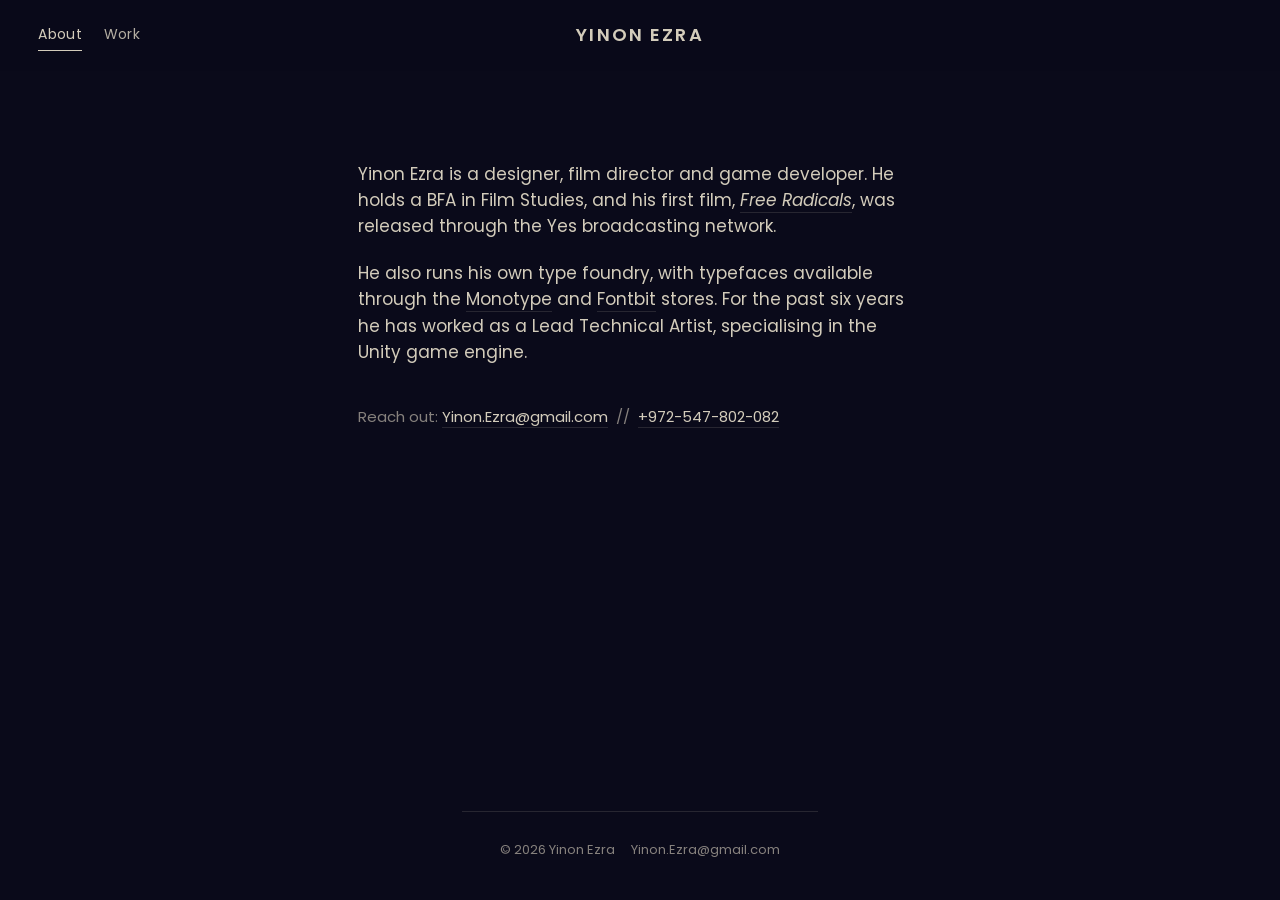
==== about.html @ d4640f91 "Portfolio site: static rebuild of yinonezra.com Co-Authored-By: Claude Fable 5.1 <noreply@anthropic." ====
<!doctype html>
<html lang="en">
<head>
  <meta charset="utf-8">
  <meta name="viewport" content="width=device-width, initial-scale=1">
  <meta name="color-scheme" content="dark">
  <meta name="theme-color" content="#0a0a1a">
  <link rel="preconnect" href="https://fonts.googleapis.com">
  <link rel="preconnect" href="https://fonts.gstatic.com" crossorigin>
  <link href="https://fonts.googleapis.com/css2?family=Poppins:wght@400;500;600&display=swap" rel="stylesheet">
  <link rel="stylesheet" href="css/style.css">
  <link rel="icon" href="data:image/svg+xml,<svg xmlns=%22http://www.w3.org/2000/svg%22 viewBox=%220 0 32 32%22><rect width=%2232%22 height=%2232%22 rx=%226%22 fill=%22%230a0a1a%22/><text x=%2216%22 y=%2222%22 font-family=%22Poppins,sans-serif%22 font-size=%2216%22 font-weight=%22600%22 text-anchor=%22middle%22 fill=%22%23d3ccbb%22>YE</text></svg>">
  <title>About — Yinon Ezra</title>
  <meta name="description" content="About Yinon Ezra, Lead Technical Artist specialised in Unity.">
</head>
<body>
  <header class="site-header">
    <div class="inner">
      <nav class="site-nav" aria-label="Primary">
        <a href="about.html" aria-current="page">About</a>
        <a href="index.html">Work</a>
      </nav>
      <a class="brand" href="index.html">Yinon Ezra</a>
      <span aria-hidden="true"></span>
    </div>
  </header>
  <main class="about">
    <p>Yinon Ezra is a designer, film director and game developer. He holds a BFA in Film Studies, and his first film, <a href="https://www.yes.co.il/content/tv/movies/free-radicals/" target="_blank" rel="noopener"><em>Free Radicals</em></a>, was released through the Yes broadcasting network.</p>
    <p>He also runs his own type foundry, with typefaces available through the <a href="https://www.myfonts.com/collections/yinon-ezra-foundry/" target="_blank" rel="noopener">Monotype</a> and <a href="https://fontbit.co.il/product-list" target="_blank" rel="noopener">Fontbit</a> stores. For the past six years he has worked as a Lead Technical Artist, specialising in the Unity game engine.</p>
    <p class="contact">Reach out: <a href="mailto:Yinon.Ezra@gmail.com">Yinon.Ezra@gmail.com</a> &nbsp;//&nbsp; <a href="tel:+972547802082">+972-547-802-082</a></p>
  </main>
  <footer class="site-footer">
    <span>&copy; <span data-year></span> Yinon Ezra</span>
    <span><a href="mailto:Yinon.Ezra@gmail.com">Yinon.Ezra@gmail.com</a></span>
  </footer>
  <script src="js/projects.js"></script>
  <script src="js/main.js"></script>
</body>
</html>
---- css/style.css ----
/* ------------------------------------------------------------------
   Yinon Ezra — portfolio
   Palette and type mirror the original site: deep navy, warm bone
   text, a geometric sans (Poppins).
------------------------------------------------------------------- */
:root {
  --bg: #0a0a1a;
  --bg-elev: #12122a;
  --fg: #d3ccbb;
  --fg-dim: rgba(211, 204, 187, 0.62);
  --line: rgba(211, 204, 187, 0.14);
  --card: #2f2f33;
  --accent: #f2b544;          /* used sparingly: play button, focus ring */
  --max: 1400px;
  --gutter: clamp(16px, 3vw, 40px);
  --font: "Poppins", "Futura", "Avenir Next", "Helvetica Neue", Arial, sans-serif;
}

*, *::before, *::after { box-sizing: border-box; }
html { scroll-behavior: smooth; -webkit-text-size-adjust: 100%; }
body {
  margin: 0;
  background: var(--bg);
  color: var(--fg);
  font-family: var(--font);
  font-weight: 400;
  line-height: 1.55;
  -webkit-font-smoothing: antialiased;
}
img, video, iframe { display: block; max-width: 100%; }
a { color: inherit; text-decoration: none; }
a:focus-visible, button:focus-visible { outline: 2px solid var(--accent); outline-offset: 3px; }
button { font: inherit; color: inherit; }

/* Header ---------------------------------------------------------- */
.site-header {
  position: sticky; top: 0; z-index: 20;
  background: color-mix(in srgb, var(--bg) 88%, transparent);
  backdrop-filter: blur(10px);
  -webkit-backdrop-filter: blur(10px);
}
.site-header .inner {
  max-width: var(--max); margin: 0 auto; padding: 20px var(--gutter);
  display: grid; grid-template-columns: 1fr auto 1fr; align-items: center;
}
.site-nav { display: flex; gap: 22px; font-size: 14px; letter-spacing: 0.02em; }
.site-nav a { opacity: 0.85; transition: opacity .2s; padding: 4px 0; border-bottom: 1px solid transparent; }
.site-nav a:hover, .site-nav a[aria-current="page"] { opacity: 1; border-bottom-color: var(--fg); }
.brand {
  font-weight: 600; font-size: 18px; letter-spacing: 0.12em; text-transform: uppercase;
  justify-self: center; white-space: nowrap;
}

/* Hero ------------------------------------------------------------ */
.hero { text-align: center; padding: clamp(40px, 8vh, 96px) var(--gutter) clamp(32px, 6vh, 72px); }
.hero h1 { margin: 0; font-weight: 400; font-size: clamp(22px, 2.6vw, 32px); letter-spacing: 0.01em; }
.hero p  { margin: 10px 0 0; color: var(--fg-dim); font-size: 15px; }

/* Work grid — full-bleed live video wall ------------------------ */
.work { width: 100%; max-width: none; margin: 0; padding: 0 0 80px; }
.grid { display: grid; grid-template-columns: repeat(2, 1fr); gap: 4px; }
.tile { position: relative; display: block; background: var(--card); overflow: hidden; aspect-ratio: 16 / 9; }
.tile.featured { grid-column: 1 / -1; }
.tile .poster { position: absolute; inset: 0; z-index: 1; width: 100%; height: 100%; object-fit: cover; transition: opacity 1.2s ease; }
.tile.is-live .poster { opacity: 0; }
/* The embed is oversized and scaled so YouTube's letterboxing, title bar
   and watermark are cropped away; pointer-events are off so clicks reach
   the surrounding link instead of the player. */
.tile .live {
  position: absolute; top: 50%; left: 50%; width: 100%; height: 100%; border: 0;
  transform: translate(-50%, -50%) scale(1.22);
  pointer-events: none;
}
.tile::after { content: ""; position: absolute; inset: 0; background: rgba(10,10,26,0); transition: background .3s; }
.tile:hover::after { background: rgba(10,10,26,.28); }
.tile .label {
  position: absolute; left: 0; right: 0; bottom: 0; z-index: 2; padding: 48px 22px 18px;
  background: linear-gradient(to top, rgba(10,10,26,.9), transparent);
  font-size: 16px; letter-spacing: 0.03em;
  opacity: 0; transform: translateY(6px); transition: opacity .3s, transform .3s;
}
.tile:hover .label, .tile:focus-visible .label { opacity: 1; transform: none; }

/* Project page ---------------------------------------------------- */
.project { max-width: 1100px; margin: 0 auto; padding: 0 var(--gutter) 60px; }
.project-head { text-align: center; padding: clamp(28px, 5vh, 56px) 0 clamp(24px, 4vh, 40px); }
.project-head h1 { margin: 0 0 12px; font-weight: 500; font-size: clamp(26px, 3vw, 36px); }
.project-head p  { margin: 0 auto; max-width: 62ch; color: var(--fg-dim); font-size: 16px; }
.tools { display: flex; flex-wrap: wrap; justify-content: center; gap: 8px; margin: 18px 0 0; padding: 0; list-style: none; }
.tools li { font-size: 12px; letter-spacing: .06em; text-transform: uppercase; padding: 5px 10px; border: 1px solid var(--line); border-radius: 999px; color: var(--fg-dim); }
.media { display: grid; gap: 18px; }
.media > * { width: 100%; border-radius: 4px; overflow: hidden; background: var(--card); }
.video-frame { position: relative; aspect-ratio: 16 / 9; }
.video-frame iframe { position: absolute; inset: 0; width: 100%; height: 100%; border: 0; }
.video-frame .poster { position: absolute; inset: 0; width: 100%; height: 100%; object-fit: cover; cursor: pointer; }
.video-frame .poster-btn { position: absolute; inset: 0; width: 100%; height: 100%; background: none; border: 0; cursor: pointer; padding: 0; }
.video-frame .poster-btn::after {
  content: ""; position: absolute; inset: 0; margin: auto; width: 72px; height: 72px; border-radius: 50%;
  background: rgba(10,10,26,.6); border: 1px solid rgba(211,204,187,.4);
  background-image: url("data:image/svg+xml;utf8,<svg xmlns='http://www.w3.org/2000/svg' viewBox='0 0 24 24'><path fill='%23d3ccbb' d='M9 6.5v11l9-5.5z'/></svg>");
  background-repeat: no-repeat; background-position: center; background-size: 40px;
  transition: transform .25s;
}
.video-frame .poster-btn:hover::after { transform: scale(1.06); }

.pager { display: flex; justify-content: space-between; gap: 16px; margin-top: 48px; padding-top: 24px; border-top: 1px solid var(--line); font-size: 14px; }
.pager a { color: var(--fg-dim); transition: color .2s; }
.pager a:hover { color: var(--fg); }
.pager .next { text-align: right; margin-left: auto; }
.pager small { display: block; font-size: 11px; letter-spacing: .1em; text-transform: uppercase; opacity: .6; }

/* About ----------------------------------------------------------- */
.about { max-width: 640px; margin: 0 auto; padding: clamp(40px, 10vh, 120px) var(--gutter) 100px; font-size: 17px; }
.about p { margin: 0 0 1.2em; }
.about .contact { margin-top: 40px; color: var(--fg-dim); font-size: 15px; }
.about a { color: var(--fg); border-bottom: 1px solid var(--line); transition: border-color .2s; }
.about a:hover { border-bottom-color: var(--fg); }

/* Footer ---------------------------------------------------------- */
.site-footer { max-width: var(--max); margin: 0 auto; padding: 28px var(--gutter) 40px; border-top: 1px solid var(--line); color: var(--fg-dim); font-size: 13px; display: flex; justify-content: space-between; gap: 16px; flex-wrap: wrap; }
.site-footer a:hover { color: var(--fg); }

/* Responsive ------------------------------------------------------ */
@media (max-width: 720px) {
  .site-header .inner { grid-template-columns: 1fr auto; }
  .brand { grid-row: 1; grid-column: 1; justify-self: start; }
  .site-nav { grid-column: 2; }
  .grid { grid-template-columns: 1fr; }
  .tile .label { opacity: 1; transform: none; padding: 34px 16px 14px; font-size: 14px; }
}
@media (prefers-reduced-motion: reduce) {
  html { scroll-behavior: auto; }
  *, *::before, *::after { transition: none !important; }
}

/* Layout polish -------------------------------------------------- */
body { min-height: 100vh; min-height: 100dvh; display: flex; flex-direction: column; }
main { flex: 1 0 auto; width: 100%; }
.pager a { min-width: 0; overflow-wrap: anywhere; }
@media (max-width: 720px) {
  .pager { flex-direction: column; gap: 14px; }
  .pager .next { text-align: left; margin-left: 0; }
}
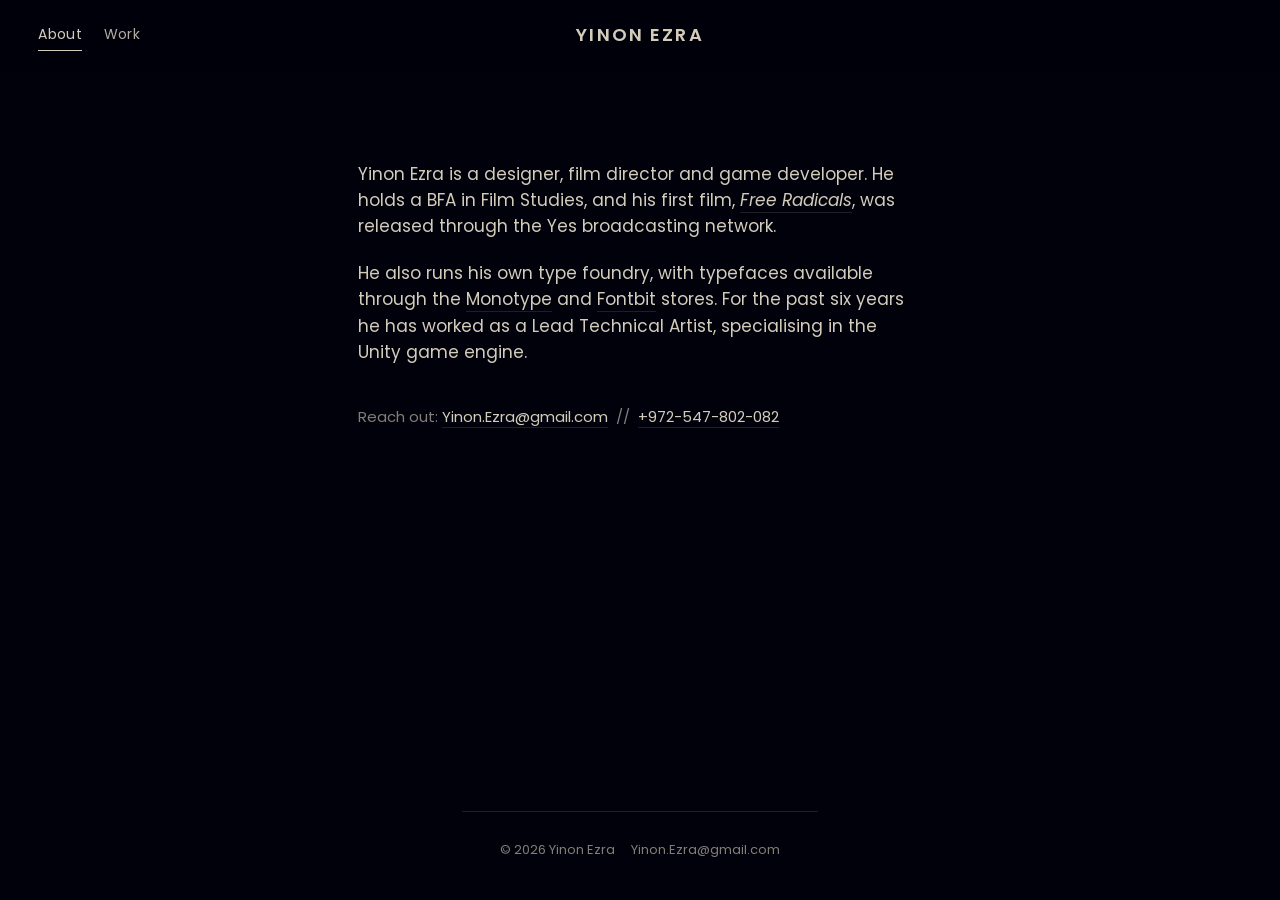
==== commit c68d56fa: "Darken background to #00010B Co-Authored-By: Claude Fable 5.1 <noreply@anthropic.com>" ====
--- a/about.html
+++ b/about.html
@@ -4,12 +4,12 @@
   <meta charset="utf-8">
   <meta name="viewport" content="width=device-width, initial-scale=1">
   <meta name="color-scheme" content="dark">
-  <meta name="theme-color" content="#0a0a1a">
+  <meta name="theme-color" content="#00010b">
   <link rel="preconnect" href="https://fonts.googleapis.com">
   <link rel="preconnect" href="https://fonts.gstatic.com" crossorigin>
   <link href="https://fonts.googleapis.com/css2?family=Poppins:wght@400;500;600&display=swap" rel="stylesheet">
   <link rel="stylesheet" href="css/style.css">
-  <link rel="icon" href="data:image/svg+xml,<svg xmlns=%22http://www.w3.org/2000/svg%22 viewBox=%220 0 32 32%22><rect width=%2232%22 height=%2232%22 rx=%226%22 fill=%22%230a0a1a%22/><text x=%2216%22 y=%2222%22 font-family=%22Poppins,sans-serif%22 font-size=%2216%22 font-weight=%22600%22 text-anchor=%22middle%22 fill=%22%23d3ccbb%22>YE</text></svg>">
+  <link rel="icon" href="data:image/svg+xml,<svg xmlns=%22http://www.w3.org/2000/svg%22 viewBox=%220 0 32 32%22><rect width=%2232%22 height=%2232%22 rx=%226%22 fill=%22%2300010b%22/><text x=%2216%22 y=%2222%22 font-family=%22Poppins,sans-serif%22 font-size=%2216%22 font-weight=%22600%22 text-anchor=%22middle%22 fill=%22%23d3ccbb%22>YE</text></svg>">
   <title>About — Yinon Ezra</title>
   <meta name="description" content="About Yinon Ezra, Lead Technical Artist specialised in Unity.">
 </head>
--- a/css/style.css
+++ b/css/style.css
@@ -4,8 +4,8 @@
    text, a geometric sans (Poppins).
 ------------------------------------------------------------------- */
 :root {
-  --bg: #0a0a1a;
-  --bg-elev: #12122a;
+  --bg: #00010b;
+  --bg-elev: #0a0b1c;
   --fg: #d3ccbb;
   --fg-dim: rgba(211, 204, 187, 0.62);
   --line: rgba(211, 204, 187, 0.14);
@@ -31,6 +31,30 @@
 a { color: inherit; text-decoration: none; }
 a:focus-visible, button:focus-visible { outline: 2px solid var(--accent); outline-offset: 3px; }
 button { font: inherit; color: inherit; }
+
+/* Loading screen (Work page) ------------------------------------- */
+html.is-loading { overflow: hidden; }
+.loader {
+  position: fixed; inset: 0; z-index: 100; background: var(--bg);
+  display: grid; place-items: center;
+  --p: 0;
+  transition: opacity .7s ease, visibility 0s linear .7s;
+}
+.loader.done { opacity: 0; visibility: hidden; pointer-events: none; }
+.loader-inner { display: grid; justify-items: center; gap: 22px; }
+.loader-brand {
+  font-weight: 600; font-size: 20px; letter-spacing: 0.22em; text-transform: uppercase;
+  animation: loader-pulse 2.2s ease-in-out infinite;
+}
+.loader-bar { width: 180px; height: 2px; background: rgba(211,204,187,.15); overflow: hidden; border-radius: 2px; }
+.loader-bar span {
+  display: block; height: 100%; background: var(--fg);
+  transform-origin: left; transform: scaleX(var(--p));
+  transition: transform .5s cubic-bezier(.2,.7,.2,1);
+}
+.loader-text { font-size: 11px; letter-spacing: .18em; text-transform: uppercase; color: var(--fg-dim); }
+@keyframes loader-pulse { 0%, 100% { opacity: .55; } 50% { opacity: 1; } }
+@media (prefers-reduced-motion: reduce) { .loader-brand { animation: none; } }
 
 /* Header ---------------------------------------------------------- */
 .site-header {
@@ -71,11 +95,11 @@
   transform: translate(-50%, -50%) scale(1.22);
   pointer-events: none;
 }
-.tile::after { content: ""; position: absolute; inset: 0; background: rgba(10,10,26,0); transition: background .3s; }
-.tile:hover::after { background: rgba(10,10,26,.28); }
+.tile::after { content: ""; position: absolute; inset: 0; background: rgba(0,1,11,0); transition: background .3s; }
+.tile:hover::after { background: rgba(0,1,11,.28); }
 .tile .label {
   position: absolute; left: 0; right: 0; bottom: 0; z-index: 2; padding: 48px 22px 18px;
-  background: linear-gradient(to top, rgba(10,10,26,.9), transparent);
+  background: linear-gradient(to top, rgba(0,1,11,.9), transparent);
   font-size: 16px; letter-spacing: 0.03em;
   opacity: 0; transform: translateY(6px); transition: opacity .3s, transform .3s;
 }
@@ -96,7 +120,7 @@
 .video-frame .poster-btn { position: absolute; inset: 0; width: 100%; height: 100%; background: none; border: 0; cursor: pointer; padding: 0; }
 .video-frame .poster-btn::after {
   content: ""; position: absolute; inset: 0; margin: auto; width: 72px; height: 72px; border-radius: 50%;
-  background: rgba(10,10,26,.6); border: 1px solid rgba(211,204,187,.4);
+  background: rgba(0,1,11,.6); border: 1px solid rgba(211,204,187,.4);
   background-image: url("data:image/svg+xml;utf8,<svg xmlns='http://www.w3.org/2000/svg' viewBox='0 0 24 24'><path fill='%23d3ccbb' d='M9 6.5v11l9-5.5z'/></svg>");
   background-repeat: no-repeat; background-position: center; background-size: 40px;
   transition: transform .25s;
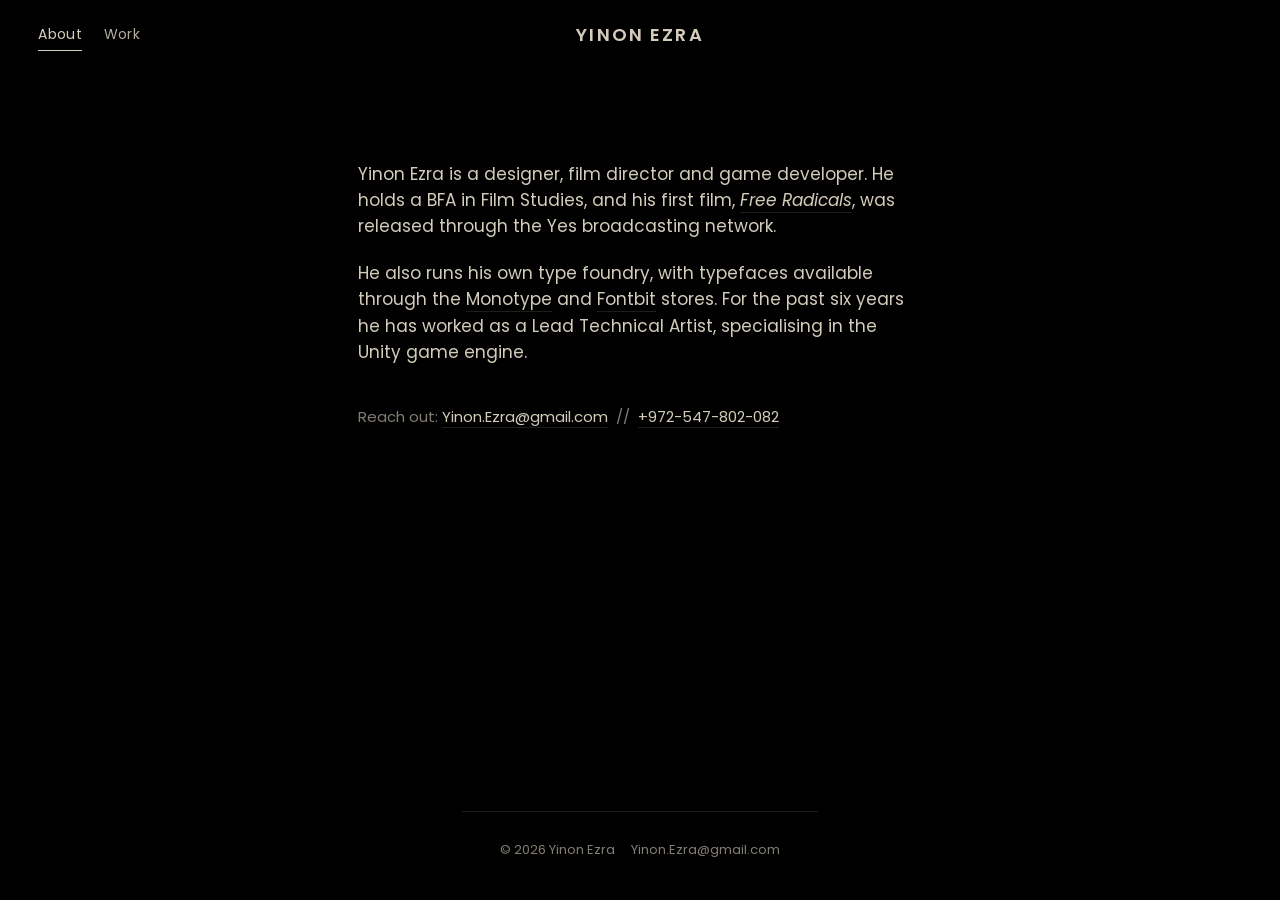
==== commit 88a5b327: "Pure black background Co-Authored-By: Claude Fable 5.1 <noreply@anthropic.com>" ====
--- a/about.html
+++ b/about.html
@@ -4,12 +4,12 @@
   <meta charset="utf-8">
   <meta name="viewport" content="width=device-width, initial-scale=1">
   <meta name="color-scheme" content="dark">
-  <meta name="theme-color" content="#00010b">
+  <meta name="theme-color" content="#000000">
   <link rel="preconnect" href="https://fonts.googleapis.com">
   <link rel="preconnect" href="https://fonts.gstatic.com" crossorigin>
   <link href="https://fonts.googleapis.com/css2?family=Poppins:wght@400;500;600&display=swap" rel="stylesheet">
   <link rel="stylesheet" href="css/style.css">
-  <link rel="icon" href="data:image/svg+xml,<svg xmlns=%22http://www.w3.org/2000/svg%22 viewBox=%220 0 32 32%22><rect width=%2232%22 height=%2232%22 rx=%226%22 fill=%22%2300010b%22/><text x=%2216%22 y=%2222%22 font-family=%22Poppins,sans-serif%22 font-size=%2216%22 font-weight=%22600%22 text-anchor=%22middle%22 fill=%22%23d3ccbb%22>YE</text></svg>">
+  <link rel="icon" href="data:image/svg+xml,<svg xmlns=%22http://www.w3.org/2000/svg%22 viewBox=%220 0 32 32%22><rect width=%2232%22 height=%2232%22 rx=%226%22 fill=%22%23000000%22/><text x=%2216%22 y=%2222%22 font-family=%22Poppins,sans-serif%22 font-size=%2216%22 font-weight=%22600%22 text-anchor=%22middle%22 fill=%22%23d3ccbb%22>YE</text></svg>">
   <title>About — Yinon Ezra</title>
   <meta name="description" content="About Yinon Ezra, Lead Technical Artist specialised in Unity.">
 </head>
--- a/css/style.css
+++ b/css/style.css
@@ -4,8 +4,8 @@
    text, a geometric sans (Poppins).
 ------------------------------------------------------------------- */
 :root {
-  --bg: #00010b;
-  --bg-elev: #0a0b1c;
+  --bg: #000000;
+  --bg-elev: #0c0c0c;
   --fg: #d3ccbb;
   --fg-dim: rgba(211, 204, 187, 0.62);
   --line: rgba(211, 204, 187, 0.14);
@@ -95,11 +95,11 @@
   transform: translate(-50%, -50%) scale(1.22);
   pointer-events: none;
 }
-.tile::after { content: ""; position: absolute; inset: 0; background: rgba(0,1,11,0); transition: background .3s; }
-.tile:hover::after { background: rgba(0,1,11,.28); }
+.tile::after { content: ""; position: absolute; inset: 0; background: rgba(0,0,0,0); transition: background .3s; }
+.tile:hover::after { background: rgba(0,0,0,.28); }
 .tile .label {
   position: absolute; left: 0; right: 0; bottom: 0; z-index: 2; padding: 48px 22px 18px;
-  background: linear-gradient(to top, rgba(0,1,11,.9), transparent);
+  background: linear-gradient(to top, rgba(0,0,0,.9), transparent);
   font-size: 16px; letter-spacing: 0.03em;
   opacity: 0; transform: translateY(6px); transition: opacity .3s, transform .3s;
 }
@@ -120,7 +120,7 @@
 .video-frame .poster-btn { position: absolute; inset: 0; width: 100%; height: 100%; background: none; border: 0; cursor: pointer; padding: 0; }
 .video-frame .poster-btn::after {
   content: ""; position: absolute; inset: 0; margin: auto; width: 72px; height: 72px; border-radius: 50%;
-  background: rgba(0,1,11,.6); border: 1px solid rgba(211,204,187,.4);
+  background: rgba(0,0,0,.6); border: 1px solid rgba(211,204,187,.4);
   background-image: url("data:image/svg+xml;utf8,<svg xmlns='http://www.w3.org/2000/svg' viewBox='0 0 24 24'><path fill='%23d3ccbb' d='M9 6.5v11l9-5.5z'/></svg>");
   background-repeat: no-repeat; background-position: center; background-size: 40px;
   transition: transform .25s;
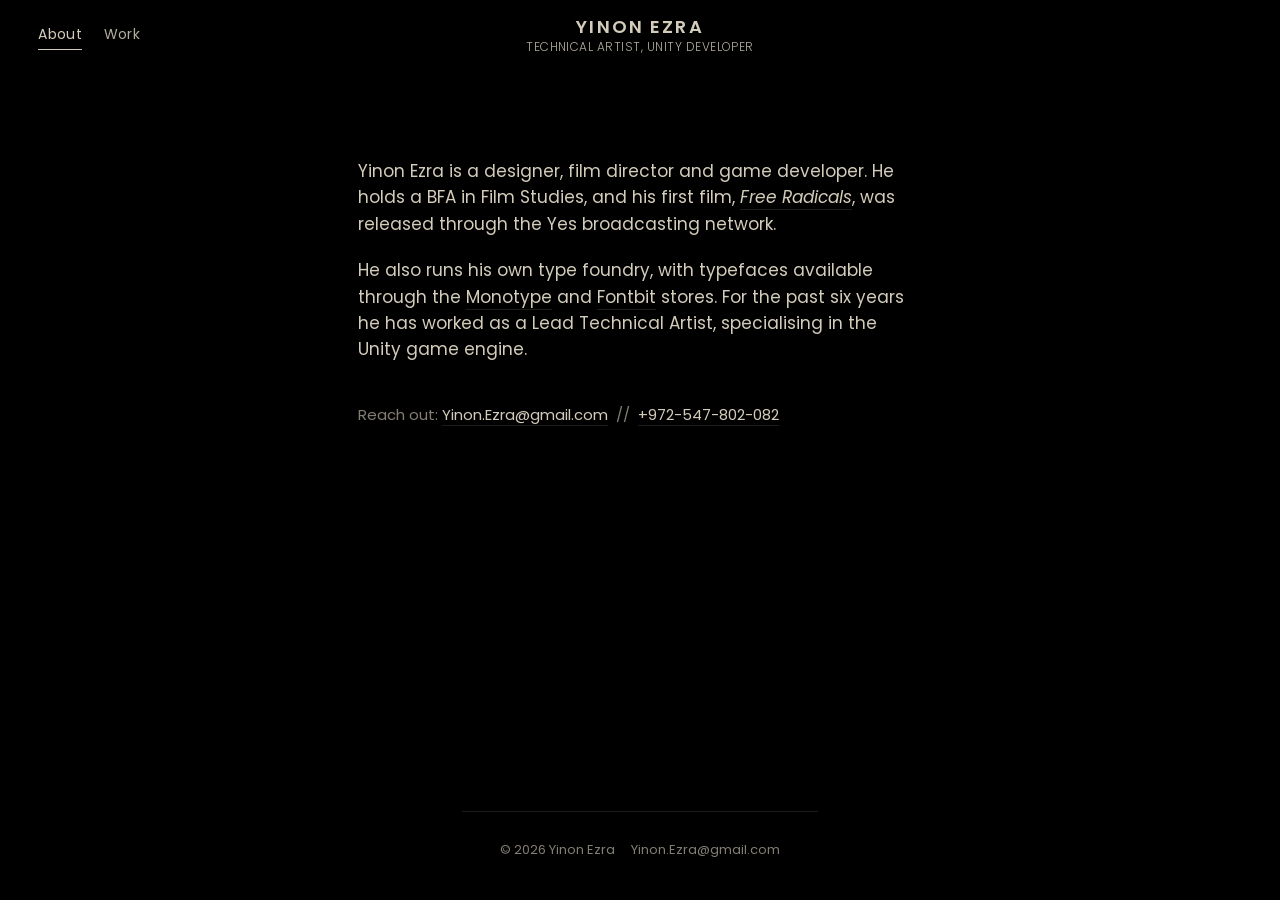
==== commit e53b6058: "Move tagline into the header under the brand; remove hero block Co-Authored-By: Claude Fable 5.1 <no" ====
--- a/about.html
+++ b/about.html
@@ -7,7 +7,7 @@
   <meta name="theme-color" content="#000000">
   <link rel="preconnect" href="https://fonts.googleapis.com">
   <link rel="preconnect" href="https://fonts.gstatic.com" crossorigin>
-  <link href="https://fonts.googleapis.com/css2?family=Poppins:wght@400;500;600&display=swap" rel="stylesheet">
+  <link href="https://fonts.googleapis.com/css2?family=Poppins:wght@300;400;500;600&display=swap" rel="stylesheet">
   <link rel="stylesheet" href="css/style.css">
   <link rel="icon" href="data:image/svg+xml,<svg xmlns=%22http://www.w3.org/2000/svg%22 viewBox=%220 0 32 32%22><rect width=%2232%22 height=%2232%22 rx=%226%22 fill=%22%23000000%22/><text x=%2216%22 y=%2222%22 font-family=%22Poppins,sans-serif%22 font-size=%2216%22 font-weight=%22600%22 text-anchor=%22middle%22 fill=%22%23d3ccbb%22>YE</text></svg>">
   <title>About — Yinon Ezra</title>
@@ -20,7 +20,7 @@
         <a href="about.html" aria-current="page">About</a>
         <a href="index.html">Work</a>
       </nav>
-      <a class="brand" href="index.html">Yinon Ezra</a>
+      <a class="brand" href="index.html"><span class="brand-name">Yinon Ezra</span><span class="brand-tagline">Technical Artist, Unity Developer</span></a>
       <span aria-hidden="true"></span>
     </div>
   </header>
--- a/css/style.css
+++ b/css/style.css
@@ -64,7 +64,49 @@
   -webkit-backdrop-filter: blur(10px);
 }
 .site-header .inner {
-  max-width: var(--max); margin: 0 auto; padding: 20px var(--gutter);
+  max-width: var(--max); margin: 0 auto; padding: 16px var(--gutter) 14px;
+  display: grid; grid-template-columns: 1fr auto 1fr; align-items: center;
+}
+.site-nav { display: flex; gap: 22px; font-size: 14px; letter-spacing: 0.02em; }
+.site-nav a { opacity: 0.85; transition: opacity .2s; padding: 4px 0; border-bottom: 1px solid transparent; }
+.site-nav a:hover, .site-nav a[aria-current="page"] { opacity: 1; border-bottom-color: var(--fg); }
+.brand { justify-self: center; display: grid; justify-items: center; gap: 2px; text-align: center; white-space: nowrap; }
+.brand-name { font-weight: 600; font-size: 18px; letter-spacing: 0.12em; text-transform: uppercase; line-height: 1.2; }
+.brand-tagline { font-weight: 300; font-size: 12px; letter-spacing: 0.04em; line-height: 1.2; opacity: .85; }
+
+/* Loading screen (Work page) ------------------------------------- */
+html.is-loading { overflow: hidden; }
+.loader {
+  position: fixed; inset: 0; z-index: 100; background: var(--bg);
+  display: grid; place-items: center;
+  --p: 0;
+  transition: opacity .7s ease, visibility 0s linear .7s;
+}
+.loader.done { opacity: 0; visibility: hidden; pointer-events: none; }
+.loader-inner { display: grid; justify-items: center; gap: 22px; }
+.loader-brand {
+  font-weight: 600; font-size: 20px; letter-spacing: 0.22em; text-transform: uppercase;
+  animation: loader-pulse 2.2s ease-in-out infinite;
+}
+.loader-bar { width: 180px; height: 2px; background: rgba(211,204,187,.15); overflow: hidden; border-radius: 2px; }
+.loader-bar span {
+  display: block; height: 100%; background: var(--fg);
+  transform-origin: left; transform: scaleX(var(--p));
+  transition: transform .5s cubic-bezier(.2,.7,.2,1);
+}
+.loader-text { font-size: 11px; letter-spacing: .18em; text-transform: uppercase; color: var(--fg-dim); }
+@keyframes loader-pulse { 0%, 100% { opacity: .55; } 50% { opacity: 1; } }
+@media (prefers-reduced-motion: reduce) { .loader-brand { animation: none; } }
+
+/* Header ---------------------------------------------------------- */
+.site-header {
+  position: sticky; top: 0; z-index: 20;
+  background: color-mix(in srgb, var(--bg) 88%, transparent);
+  backdrop-filter: blur(10px);
+  -webkit-backdrop-filter: blur(10px);
+}
+.site-header .inner {
+  max-width: var(--max); margin: 0 auto; padding: 16px var(--gutter) 14px;
   display: grid; grid-template-columns: 1fr auto 1fr; align-items: center;
 }
 .site-nav { display: flex; gap: 22px; font-size: 14px; letter-spacing: 0.02em; }
@@ -74,11 +116,6 @@
   font-weight: 600; font-size: 18px; letter-spacing: 0.12em; text-transform: uppercase;
   justify-self: center; white-space: nowrap;
 }
-
-/* Hero ------------------------------------------------------------ */
-.hero { text-align: center; padding: clamp(40px, 8vh, 96px) var(--gutter) clamp(32px, 6vh, 72px); }
-.hero h1 { margin: 0; font-weight: 400; font-size: clamp(22px, 2.6vw, 32px); letter-spacing: 0.01em; }
-.hero p  { margin: 10px 0 0; color: var(--fg-dim); font-size: 15px; }
 
 /* Work grid — full-bleed live video wall ------------------------ */
 .work { width: 100%; max-width: none; margin: 0; padding: 0 0 80px; }
@@ -147,7 +184,7 @@
 /* Responsive ------------------------------------------------------ */
 @media (max-width: 720px) {
   .site-header .inner { grid-template-columns: 1fr auto; }
-  .brand { grid-row: 1; grid-column: 1; justify-self: start; }
+  .brand { grid-row: 1; grid-column: 1; justify-self: start; justify-items: start; text-align: left; }
   .site-nav { grid-column: 2; }
   .grid { grid-template-columns: 1fr; }
   .tile .label { opacity: 1; transform: none; padding: 34px 16px 14px; font-size: 14px; }
